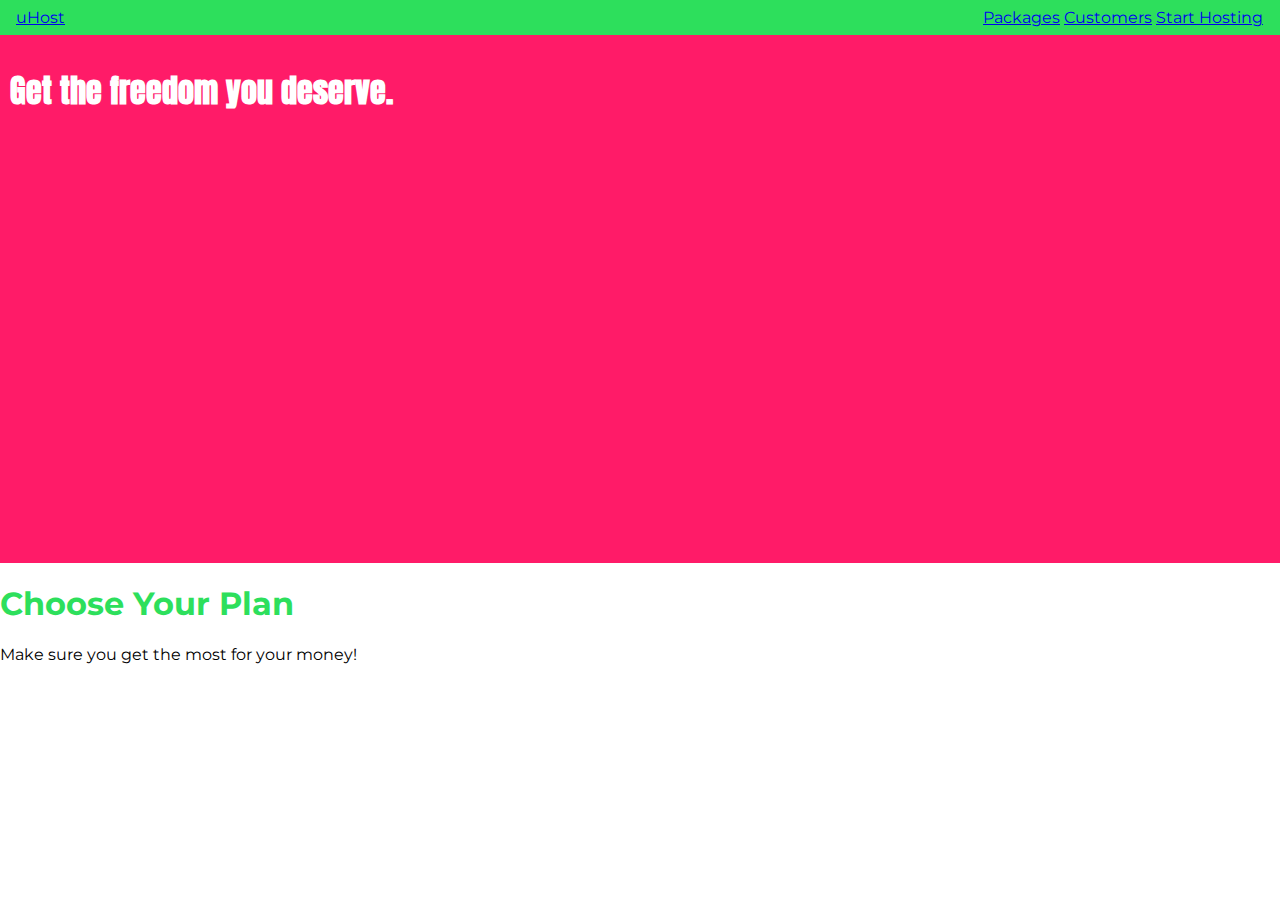
==== index.html @ c0df87e4 "apply display property and style the nav-bar" ====
<html lang="en">
<head>
    <meta charset="UTF-8">
    <meta http-equiv="X-UA-Compatible" content="ie=edge">
    <title>uHost</title>
    <link rel="shortcut icon" href="favicon.png">
    <link href="https://fonts.googleapis.com/css?family=Anton" rel="stylesheet">
    <link href="https://fonts.googleapis.com/css?family=Montserrat:400,700" rel="stylesheet">
    <link rel="stylesheet" href="main.css">
</head>

<body>
    <header class="main-header">
        <div>
            <a href="index.html">
                uHost
            </a>
        </div>
        <nav class="main-nav">
            <ul class="main-nav__items">
                <li class="main-nav__item">
                    <a href="packages/index.html">Packages</a>
                </li>
                <li class="main-nav__item">
                    <a href="customers/index.html">Customers</a>
                </li>
                <li class="main-nav__item">
                    <a href="start-hosting/index.html">Start Hosting</a>
                </li>
            </ul>
        </nav>
    </header>
    <main>
        <section id="product-overview">
            <h1>Get the freedom you deserve.</h1>
        </section>
        <section id="plans">
            <h1 class="section-title">Choose Your Plan</h1>
            <p>Make sure you get the most for your money!</p>
        </section>
    </main>

</body>
</html>
---- main.css ----
* {
    box-sizing: border-box;
}

body {
    font-family: 'Montserrat', sans-serif;
    margin: 0;
}

#product-overview {
    background: #ff1b68;
    width: 100%;
    height: 528px;
    padding: 10px;   
}

.section-title {
    color: #2ddf5c;
}

#product-overview h1 {
    color: white;
    font-family: 'Anton', sans-serif;
}

/* h1 {
    font-family: sans-serif;
} */

.main-header {
    width: 100%;
    background: #2ddf5c;
    padding: 8px 16px;
}

.main-header > div {
    display: inline-block;
}

.main-nav {
    display: inline-block;
    text-align: right;
    width: calc(100% - 54px);
}

.main-nav__items {
    margin: 0;
    padding: 0;
    list-style: none;
}

.main-nav__item {
    display: inline-block;
}
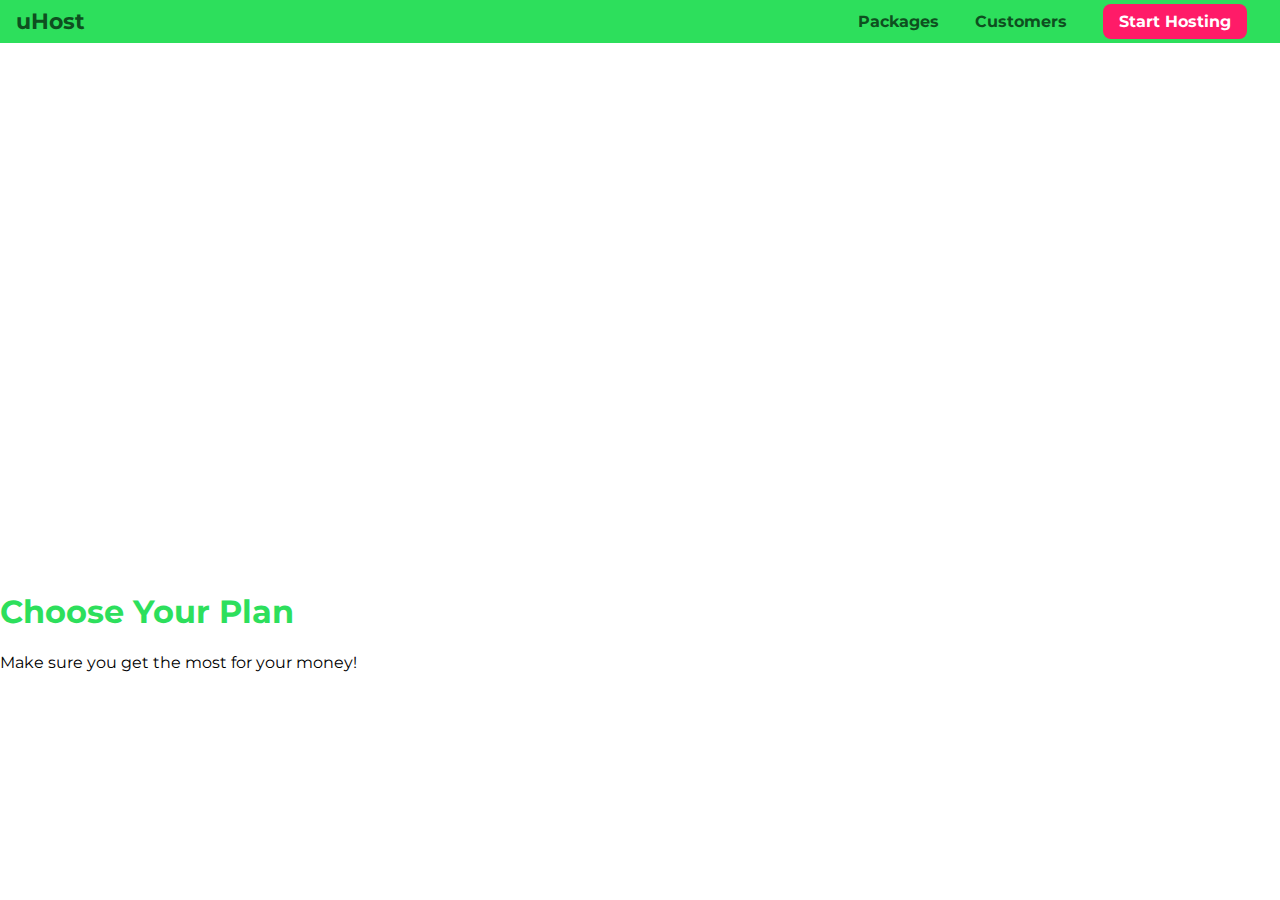
==== commit f3113170: "add and style a cta button and add a background image" ====
--- a/index.html
+++ b/index.html
@@ -1,4 +1,5 @@
 <html lang="en">
+
 <head>
     <meta charset="UTF-8">
     <meta http-equiv="X-UA-Compatible" content="ie=edge">
@@ -12,7 +13,7 @@
 <body>
     <header class="main-header">
         <div>
-            <a href="index.html">
+            <a href="index.html" class="main-header__brand">
                 uHost
             </a>
         </div>
@@ -24,7 +25,7 @@
                 <li class="main-nav__item">
                     <a href="customers/index.html">Customers</a>
                 </li>
-                <li class="main-nav__item">
+                <li class="main-nav__item main-nav__item--cta">
                     <a href="start-hosting/index.html">Start Hosting</a>
                 </li>
             </ul>
--- a/main.css
+++ b/main.css
@@ -8,7 +8,7 @@
 }
 
 #product-overview {
-    background: #ff1b68;
+    background: url("freedom.jpg");
     width: 100%;
     height: 528px;
     padding: 10px;   
@@ -35,12 +35,21 @@
 
 .main-header > div {
     display: inline-block;
+    vertical-align: middle;
+}
+
+.main-header__brand {
+    color: #0e4f1f;
+    text-decoration: none;
+    font-weight: bold;
+    font-size: 22px;
 }
 
 .main-nav {
     display: inline-block;
     text-align: right;
-    width: calc(100% - 54px);
+    width: calc(100% - 74px);
+    vertical-align: middle;
 }
 
 .main-nav__items {
@@ -51,4 +60,32 @@
 
 .main-nav__item {
     display: inline-block;
+    margin: 0 16px;
 }
+
+.main-nav__item a {
+    text-decoration: none;
+    color: #0e4f1f;
+    font-weight: bold;
+    padding: 3px 0;
+}
+
+.main-nav__item a:hover,
+.main-nav__item a:active {
+    color: white;
+    border-bottom: 5px solid white;
+}
+
+.main-nav__item--cta a {
+    color: white;
+    background: #ff1b68;
+    padding: 8px 16px;
+    border-radius: 8px;
+}
+
+.main-nav__item--cta a:hover,
+.main-nav__item--cta a:active {
+    color: #ff1b68;
+    background: white;
+    border: none;
+}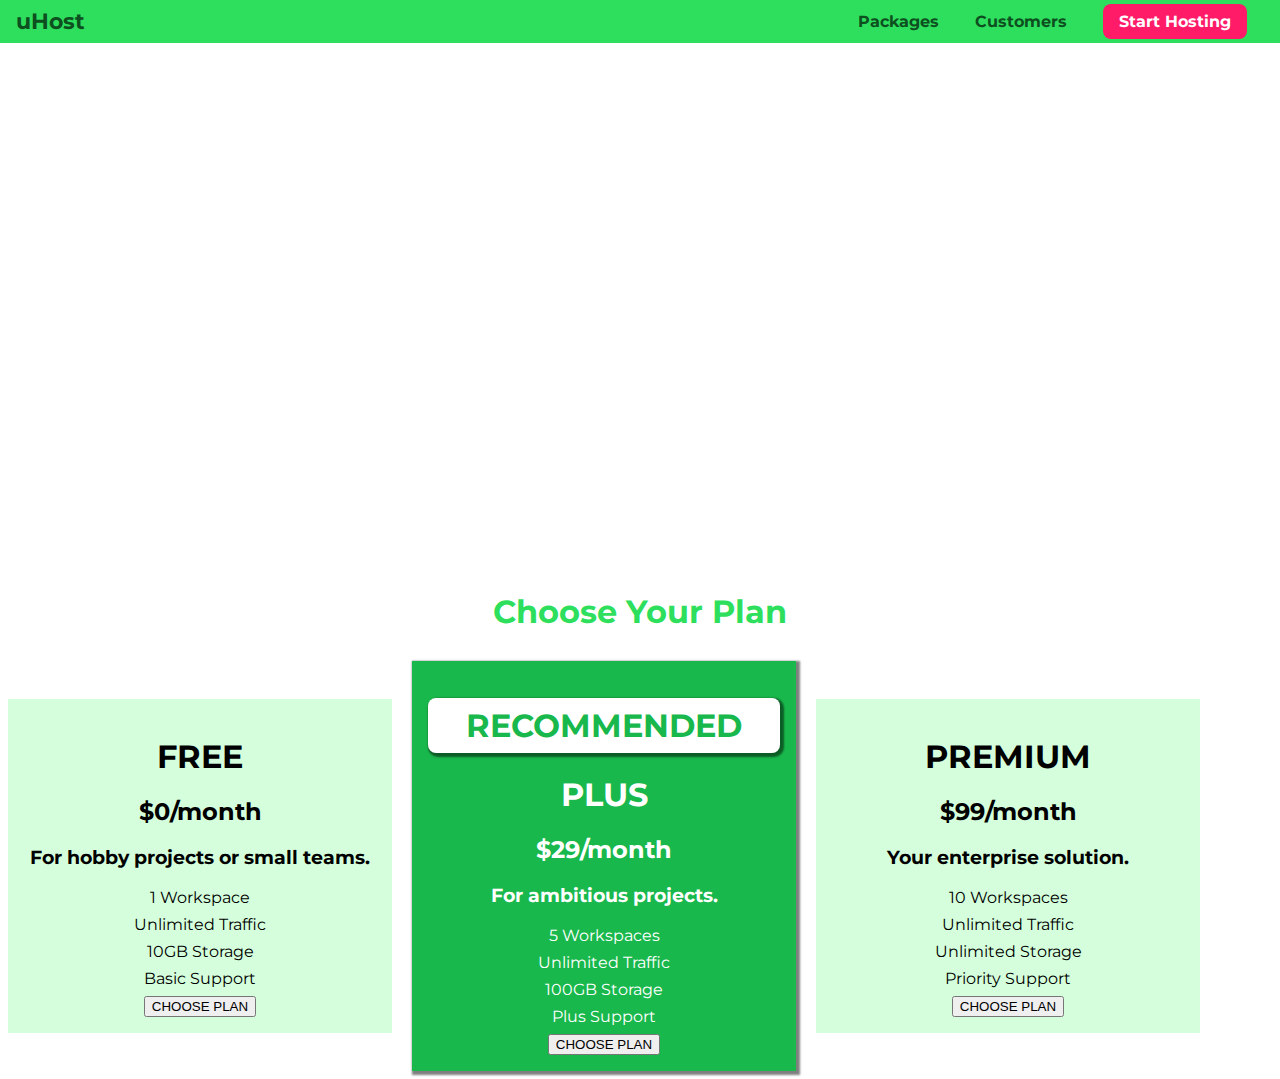
==== commit e4213bd3: "add plans" ====
--- a/index.html
+++ b/index.html
@@ -37,9 +37,53 @@
         </section>
         <section id="plans">
             <h1 class="section-title">Choose Your Plan</h1>
-            <p>Make sure you get the most for your money!</p>
+            <div>
+                <article class="plan">
+                    <h1>FREE</h1>
+                    <h2>$0/month</h2>
+                    <h3>For hobby projects or small teams.</h3>
+                    <ul class="plan__features">
+                        <li class="plan__feature">1 Workspace</li>
+                        <li class="plan__feature">Unlimited Traffic</li>
+                        <li class="plan__feature">10GB Storage</li>
+                        <li class="plan__feature">Basic Support</li>
+                    </ul>
+                    <div>
+                        <button>CHOOSE PLAN</button>
+                    </div>
+                </article>
+                <article class="plan plan--highlighted">
+                    <h1 class="plan__annotation">RECOMMENDED</h1>
+                    <h1>PLUS</h1>
+                    <h2>$29/month</h2>
+                    <h3>For ambitious projects.</h3>
+                    <ul class="plan__features">
+                        <li class="plan__feature">5 Workspaces</li>
+                        <li class="plan__feature">Unlimited Traffic</li>
+                        <li class="plan__feature">100GB Storage</li>
+                        <li class="plan__feature">Plus Support</li>
+                    </ul>
+                    <div>
+                        <button>CHOOSE PLAN</button>
+                    </div>
+                </article>
+                <article class="plan">
+                    <h1>PREMIUM</h1>
+                    <h2>$99/month</h2>
+                    <h3>Your enterprise solution.</h3>
+                    <ul class="plan__features">
+                        <li class="plan__feature">10 Workspaces</li>
+                        <li class="plan__feature">Unlimited Traffic</li>
+                        <li class="plan__feature">Unlimited Storage</li>
+                        <li class="plan__feature">Priority Support</li>
+                    </ul>
+                    <div>
+                        <button>CHOOSE PLAN</button>
+                    </div>
+                </article>
+            </div>
         </section>
     </main>
 
 </body>
-</html>
+</html>--- a/main.css
+++ b/main.css
@@ -16,11 +16,46 @@
 
 .section-title {
     color: #2ddf5c;
+    text-align: center;
 }
 
 #product-overview h1 {
     color: white;
     font-family: 'Anton', sans-serif;
+}
+
+.plan {
+    background: #d5ffdc;
+    text-align: center;
+    padding: 16px;
+    margin: 8px;
+    display: inline-block;
+    width: 30%;
+    vertical-align: middle;
+}
+
+.plan--highlighted {
+    background: #19b84c;
+    color: white;
+    box-shadow: 2px 2px 2px 2px rgba(0, 0, 0, 0.5);
+}
+
+.plan__annotation {
+    background: white;
+    color: #19b84c;
+    padding: 8px;
+    box-shadow: 2px 2px 2px 2px rgba(0, 0, 0, 0.5);
+    border-radius: 8px;
+}
+
+.plan__features {
+    list-style: none;
+    margin: 0;
+    padding: 0;
+}
+
+.plan__feature {
+    margin: 8px 0;
 }
 
 /* h1 {
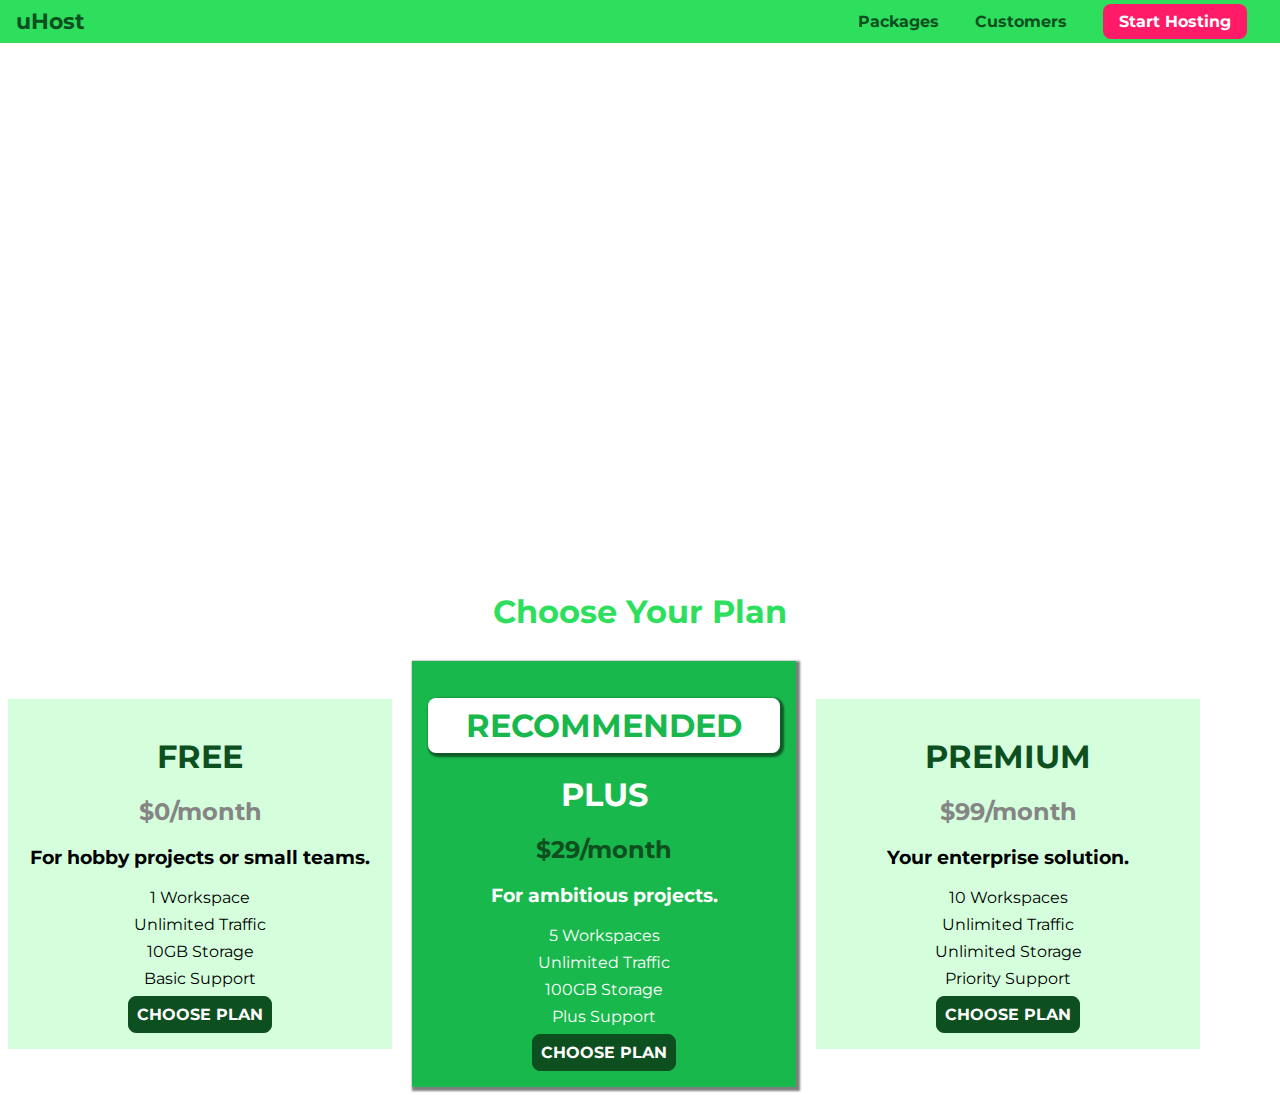
==== commit 13739b45: "improve action button and work on the title and the price of packages" ====
--- a/index.html
+++ b/index.html
@@ -39,8 +39,8 @@
             <h1 class="section-title">Choose Your Plan</h1>
             <div>
                 <article class="plan">
-                    <h1>FREE</h1>
-                    <h2>$0/month</h2>
+                    <h1 class="plan__title">FREE</h1>
+                    <h2 class="plan__price">$0/month</h2>
                     <h3>For hobby projects or small teams.</h3>
                     <ul class="plan__features">
                         <li class="plan__feature">1 Workspace</li>
@@ -49,13 +49,13 @@
                         <li class="plan__feature">Basic Support</li>
                     </ul>
                     <div>
-                        <button>CHOOSE PLAN</button>
+                        <button class="button">CHOOSE PLAN</button>
                     </div>
                 </article>
                 <article class="plan plan--highlighted">
                     <h1 class="plan__annotation">RECOMMENDED</h1>
-                    <h1>PLUS</h1>
-                    <h2>$29/month</h2>
+                    <h1 class="plan__title">PLUS</h1>
+                    <h2 class="plan__price">$29/month</h2>
                     <h3>For ambitious projects.</h3>
                     <ul class="plan__features">
                         <li class="plan__feature">5 Workspaces</li>
@@ -64,12 +64,12 @@
                         <li class="plan__feature">Plus Support</li>
                     </ul>
                     <div>
-                        <button>CHOOSE PLAN</button>
+                        <button class="button">CHOOSE PLAN</button>
                     </div>
                 </article>
                 <article class="plan">
-                    <h1>PREMIUM</h1>
-                    <h2>$99/month</h2>
+                    <h1 class="plan__title">PREMIUM</h1>
+                    <h2 class="plan__price">$99/month</h2>
                     <h3>Your enterprise solution.</h3>
                     <ul class="plan__features">
                         <li class="plan__feature">10 Workspaces</li>
@@ -78,7 +78,7 @@
                         <li class="plan__feature">Priority Support</li>
                     </ul>
                     <div>
-                        <button>CHOOSE PLAN</button>
+                        <button class="button">CHOOSE PLAN</button>
                     </div>
                 </article>
             </div>
--- a/main.css
+++ b/main.css
@@ -48,6 +48,22 @@
     border-radius: 8px;
 }
 
+.plan__title {
+    color: #0e4f1f;
+}
+
+.plan__price {
+    color: #858585;
+}
+
+.plan--highlighted .plan__title {
+    color: white;
+}
+
+.plan--highlighted .plan__price {
+    color: #0e4f1f;
+}
+
 .plan__features {
     list-style: none;
     margin: 0;
@@ -56,6 +72,27 @@
 
 .plan__feature {
     margin: 8px 0;
+}
+
+.button {
+    background: #0e4f1f;
+    color: white;
+    font: inherit;
+    border: 1.5px solid #0e4f1f;
+    padding: 8px;
+    border-radius: 8px;
+    font-weight: bold;
+    cursor: pointer;
+}
+
+.button:hover,
+.button:active {
+    background: white;
+    color: #0e4f1f;
+}
+
+.button:focus {
+    outline: none;
 }
 
 /* h1 {
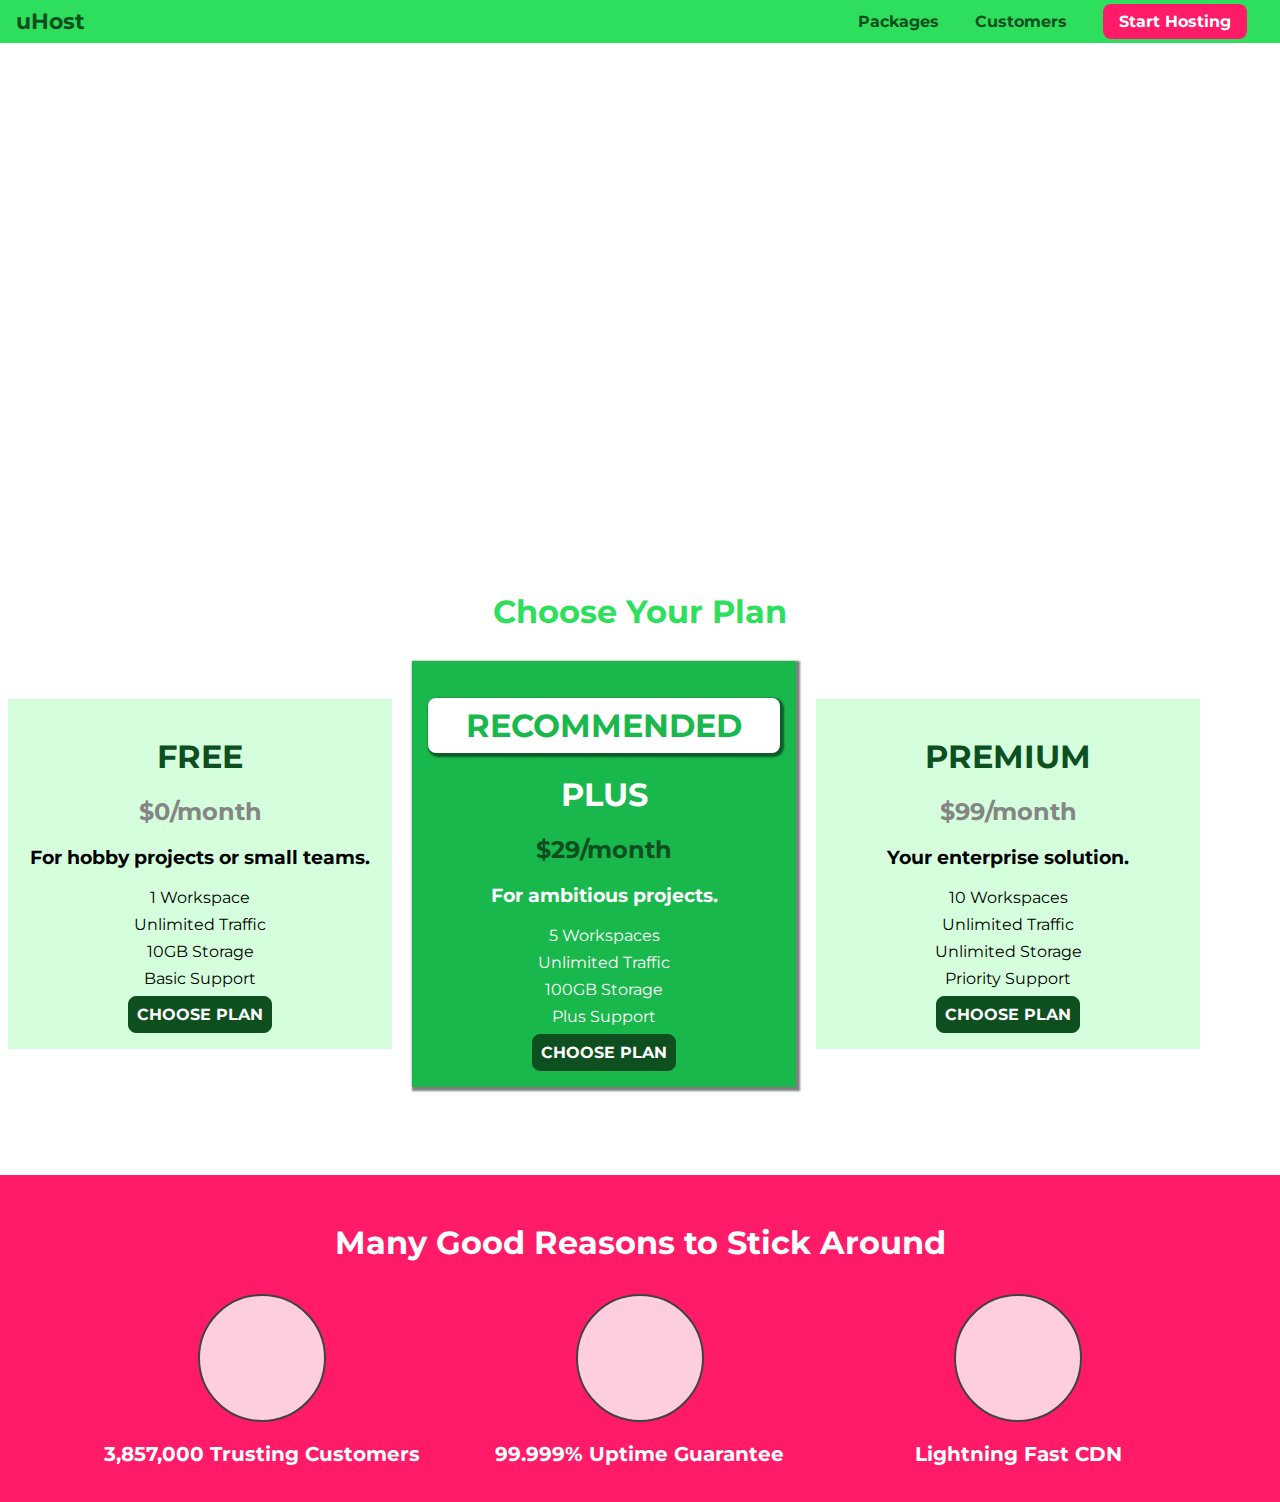
==== commit 9193497d: "present the core features section" ====
--- a/index.html
+++ b/index.html
@@ -83,7 +83,43 @@
                 </article>
             </div>
         </section>
+        <section id="key-features">
+            <h1 class="section-title">Many Good Reasons to Stick Around</h1>
+            <ul class="key-feature__list">
+                <li class="key-feature">
+                    <div class="key-feature__image">
+
+                    </div>
+                    <p class="key-feature__description">3,857,000 Trusting Customers</p>
+                </li>
+                <li class="key-feature">
+                    <div class="key-feature__image">
+
+                    </div>
+                    <p class="key-feature__description">99.999% Uptime Guarantee</p>
+                </li>
+                <li class="key-feature">
+                    <div class="key-feature__image">
+
+                    </div>
+                    <p class="key-feature__description">Lightning Fast CDN</p>
+                </li>
+            </ul>
+        </section>
     </main>
+    <!-- <footer class="main-footer">
+        <nav>
+            <ul class="main-footer__links">
+                <li class="main-footer__link">
+                    <a href="#">Support</a>
+                </li>
+                <li class="main-footer__link">
+                    <a href="#">Terms of Use</a>
+                </li>
+            </ul>
+        </nav>
+    </footer> -->
+
 
 </body>
 </html>--- a/main.css
+++ b/main.css
@@ -95,6 +95,46 @@
     outline: none;
 }
 
+#key-features {
+    background: #ff1b68;
+    margin-top: 80px;
+    padding: 16px;
+}
+
+#key-features .section-title {
+    color: white;
+    margin: 32px;
+}
+
+.key-feature__list {
+    list-style: none;
+    margin: 0;
+    padding: 0;
+    text-align: center;
+}
+
+.key-feature {
+    display: inline-block;
+    width: 30%;
+    vertical-align: top;
+}
+
+.key-feature__image {
+    background: #ffcede;
+    width: 128px;
+    height: 128px;
+    border: 2px solid #424242;
+    border-radius: 50%;
+    margin: auto;
+}
+
+.key-feature__description {
+    text-align: center;
+    font-weight: bold;
+    color: white;
+    font-size: 20px;
+}
+
 /* h1 {
     font-family: sans-serif;
 } */
@@ -160,4 +200,32 @@
     color: #ff1b68;
     background: white;
     border: none;
+}
+
+.main-footer {
+    background: black;
+    padding: 32px;
+    margin-top: 48px;
+}
+
+.main-footer__links {
+    list-style: none;
+    margin: 0;
+    padding: 0;
+    text-align: center;
+}
+
+.main-footer__link {
+    display: inline-block;
+    margin: 0 16px;
+}
+
+.main-footer__link a {
+    color: white;
+    text-decoration: none;
+}
+
+.main-footer__link a:hover,
+.main-footer__link a:active {
+    color: #ccc;
 }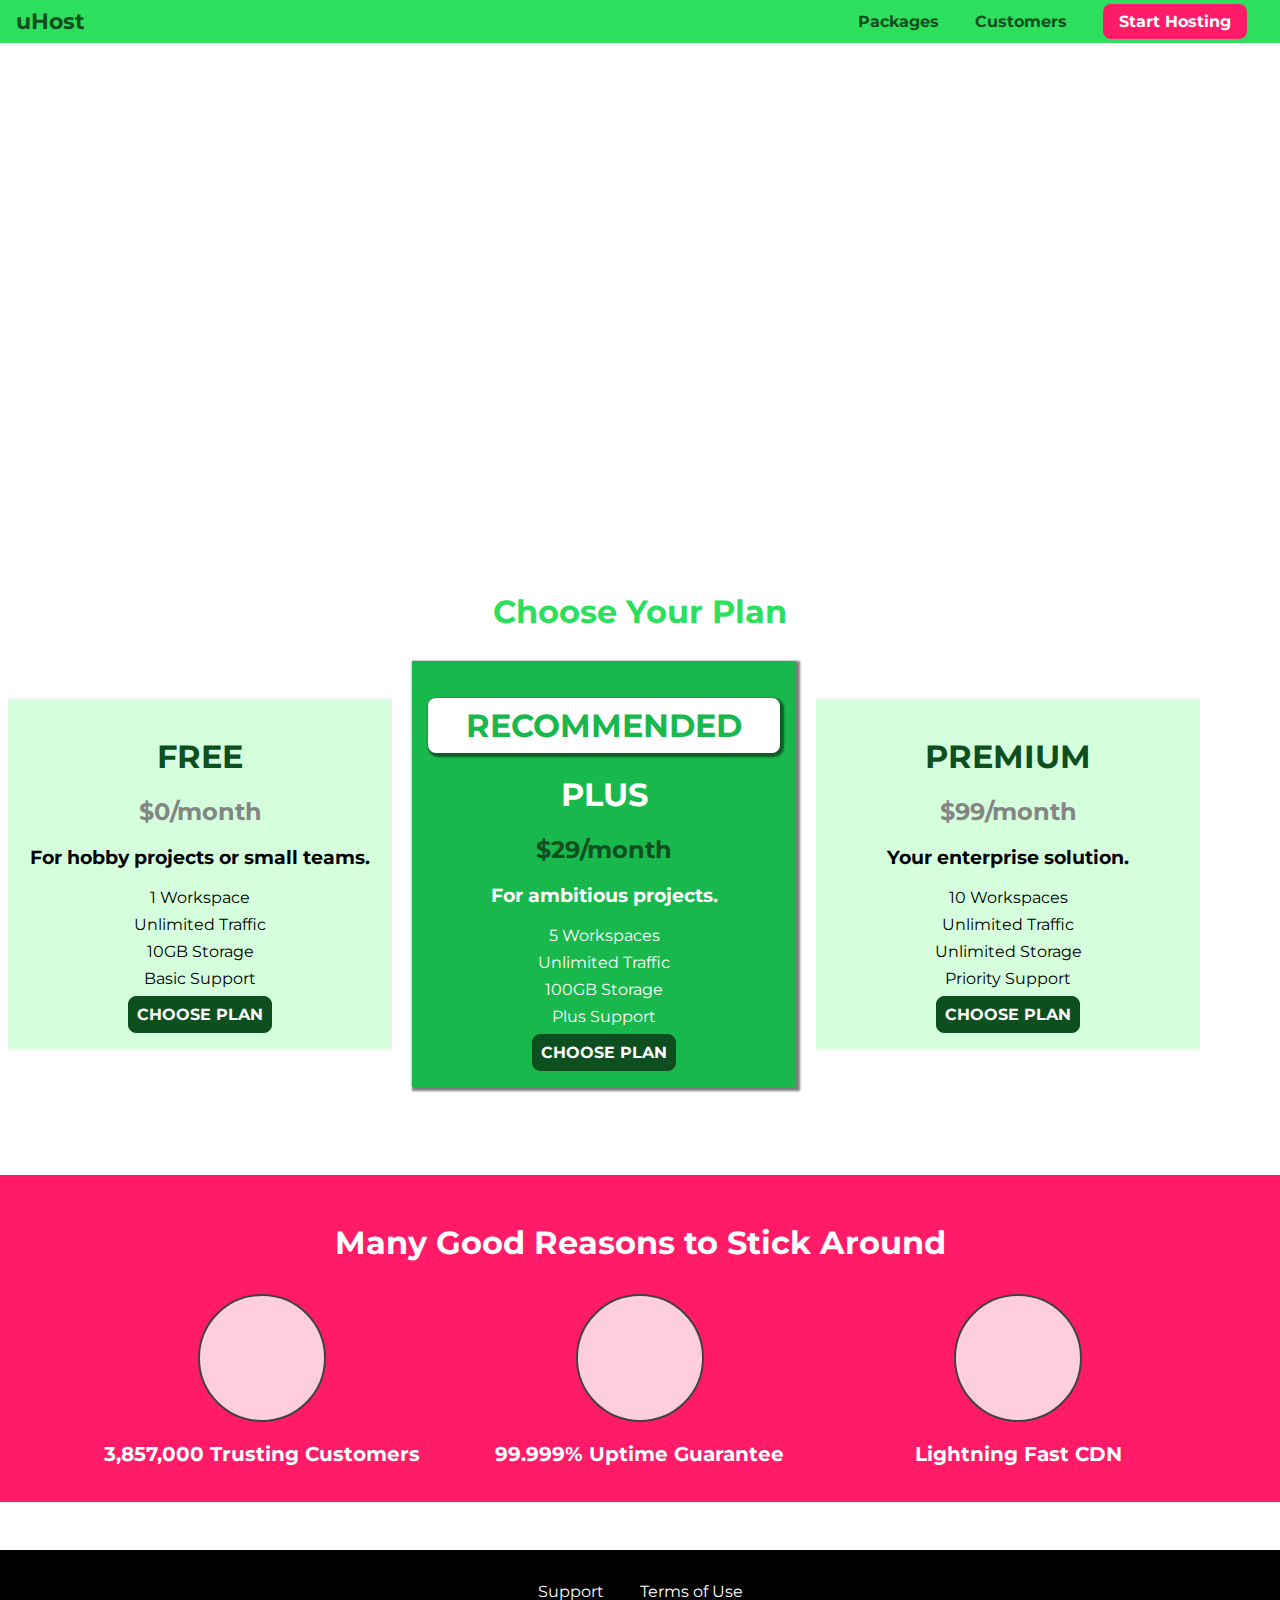
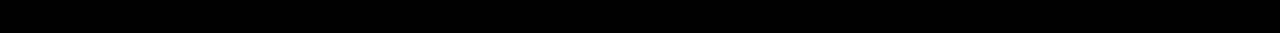
==== commit 68690575: "add the footer" ====
--- a/index.html
+++ b/index.html
@@ -107,7 +107,7 @@
             </ul>
         </section>
     </main>
-    <!-- <footer class="main-footer">
+    <footer class="main-footer">
         <nav>
             <ul class="main-footer__links">
                 <li class="main-footer__link">
@@ -118,7 +118,7 @@
                 </li>
             </ul>
         </nav>
-    </footer> -->
+    </footer>
 
 
 </body>
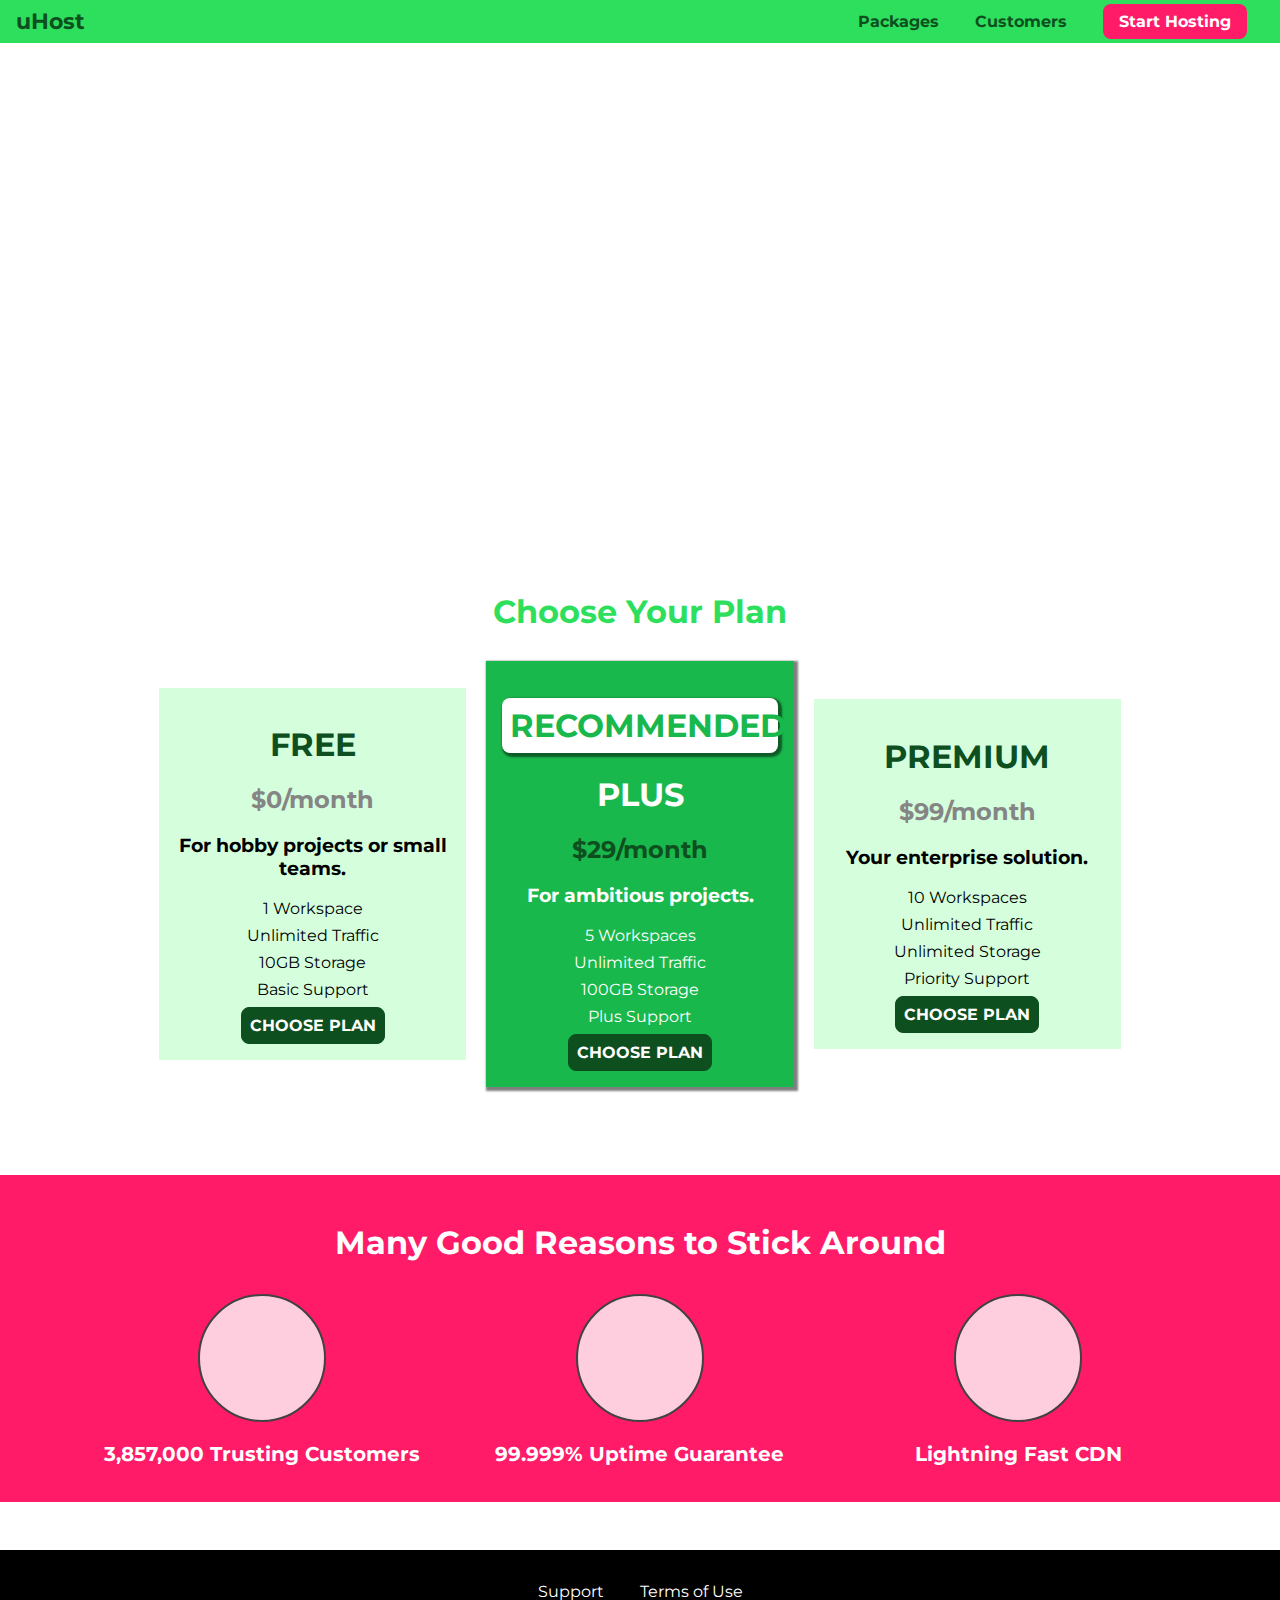
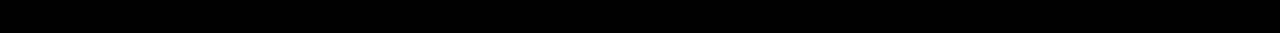
==== commit 482b601f: "add the final touches" ====
--- a/index.html
+++ b/index.html
@@ -7,6 +7,7 @@
     <link rel="shortcut icon" href="favicon.png">
     <link href="https://fonts.googleapis.com/css?family=Anton" rel="stylesheet">
     <link href="https://fonts.googleapis.com/css?family=Montserrat:400,700" rel="stylesheet">
+    <link rel="stylesheet" href="shared.css">
     <link rel="stylesheet" href="main.css">
 </head>
 
@@ -37,7 +38,7 @@
         </section>
         <section id="plans">
             <h1 class="section-title">Choose Your Plan</h1>
-            <div>
+            <div class="plan__list">
                 <article class="plan">
                     <h1 class="plan__title">FREE</h1>
                     <h2 class="plan__price">$0/month</h2>
@@ -119,7 +120,6 @@
             </ul>
         </nav>
     </footer>
+</body>
 
-
-</body>
 </html>--- a/shared.css
+++ b/shared.css
@@ -0,0 +1,120 @@
+* {
+    box-sizing: border-box;
+}
+
+body {
+    font-family: 'Montserrat', sans-serif;
+    margin: 0;
+}
+
+.main-header {
+    width: 100%;
+    background: #2ddf5c;
+    padding: 8px 16px;
+}
+
+.main-header > div {
+    display: inline-block;
+    vertical-align: middle;
+}
+
+.main-header__brand {
+    color: #0e4f1f;
+    text-decoration: none;
+    font-weight: bold;
+    font-size: 22px;
+}
+
+.main-nav {
+    display: inline-block;
+    text-align: right;
+    width: calc(100% - 74px);
+    vertical-align: middle;
+}
+
+.main-nav__items {
+    margin: 0;
+    padding: 0;
+    list-style: none;
+}
+
+.main-nav__item {
+    display: inline-block;
+    margin: 0 16px;
+}
+
+.main-nav__item a {
+    text-decoration: none;
+    color: #0e4f1f;
+    font-weight: bold;
+    padding: 3px 0;
+}
+
+.main-nav__item a:hover,
+.main-nav__item a:active {
+    color: white;
+    border-bottom: 5px solid white;
+}
+
+.main-nav__item--cta a {
+    color: white;
+    background: #ff1b68;
+    padding: 8px 16px;
+    border-radius: 8px;
+}
+
+.main-nav__item--cta a:hover,
+.main-nav__item--cta a:active {
+    color: #ff1b68;
+    background: white;
+    border: none;
+}
+
+.main-footer {
+    background: black;
+    padding: 32px;
+    margin-top: 48px;
+}
+
+.main-footer__links {
+    list-style: none;
+    margin: 0;
+    padding: 0;
+    text-align: center;
+}
+
+.main-footer__link {
+    display: inline-block;
+    margin: 0 16px;
+}
+
+.main-footer__link a {
+    color: white;
+    text-decoration: none;
+}
+
+.main-footer__link a:hover,
+.main-footer__link a:active {
+    color: #ccc;
+}
+
+.button {
+    background: #0e4f1f;
+    color: white;
+    font: inherit;
+    border: 1.5px solid #0e4f1f;
+    padding: 8px;
+    border-radius: 8px;
+    font-weight: bold;
+    cursor: pointer;
+}
+
+.button:hover,
+.button:active {
+    background: white;
+    color: #0e4f1f;
+}
+
+.button:focus {
+    outline: none;
+}--- a/main.css
+++ b/main.css
@@ -1,12 +1,3 @@
-* {
-    box-sizing: border-box;
-}
-
-body {
-    font-family: 'Montserrat', sans-serif;
-    margin: 0;
-}
-
 #product-overview {
     background: url("freedom.jpg");
     width: 100%;
@@ -22,6 +13,12 @@
 #product-overview h1 {
     color: white;
     font-family: 'Anton', sans-serif;
+}
+
+.plan__list {
+    width: 80%;
+    margin: auto;
+    text-align: center;
 }
 
 .plan {
@@ -74,27 +71,6 @@
     margin: 8px 0;
 }
 
-.button {
-    background: #0e4f1f;
-    color: white;
-    font: inherit;
-    border: 1.5px solid #0e4f1f;
-    padding: 8px;
-    border-radius: 8px;
-    font-weight: bold;
-    cursor: pointer;
-}
-
-.button:hover,
-.button:active {
-    background: white;
-    color: #0e4f1f;
-}
-
-.button:focus {
-    outline: none;
-}
-
 #key-features {
     background: #ff1b68;
     margin-top: 80px;
@@ -137,95 +113,4 @@
 
 /* h1 {
     font-family: sans-serif;
-} */
-
-.main-header {
-    width: 100%;
-    background: #2ddf5c;
-    padding: 8px 16px;
-}
-
-.main-header > div {
-    display: inline-block;
-    vertical-align: middle;
-}
-
-.main-header__brand {
-    color: #0e4f1f;
-    text-decoration: none;
-    font-weight: bold;
-    font-size: 22px;
-}
-
-.main-nav {
-    display: inline-block;
-    text-align: right;
-    width: calc(100% - 74px);
-    vertical-align: middle;
-}
-
-.main-nav__items {
-    margin: 0;
-    padding: 0;
-    list-style: none;
-}
-
-.main-nav__item {
-    display: inline-block;
-    margin: 0 16px;
-}
-
-.main-nav__item a {
-    text-decoration: none;
-    color: #0e4f1f;
-    font-weight: bold;
-    padding: 3px 0;
-}
-
-.main-nav__item a:hover,
-.main-nav__item a:active {
-    color: white;
-    border-bottom: 5px solid white;
-}
-
-.main-nav__item--cta a {
-    color: white;
-    background: #ff1b68;
-    padding: 8px 16px;
-    border-radius: 8px;
-}
-
-.main-nav__item--cta a:hover,
-.main-nav__item--cta a:active {
-    color: #ff1b68;
-    background: white;
-    border: none;
-}
-
-.main-footer {
-    background: black;
-    padding: 32px;
-    margin-top: 48px;
-}
-
-.main-footer__links {
-    list-style: none;
-    margin: 0;
-    padding: 0;
-    text-align: center;
-}
-
-.main-footer__link {
-    display: inline-block;
-    margin: 0 16px;
-}
-
-.main-footer__link a {
-    color: white;
-    text-decoration: none;
-}
-
-.main-footer__link a:hover,
-.main-footer__link a:active {
-    color: #ccc;
-}+} */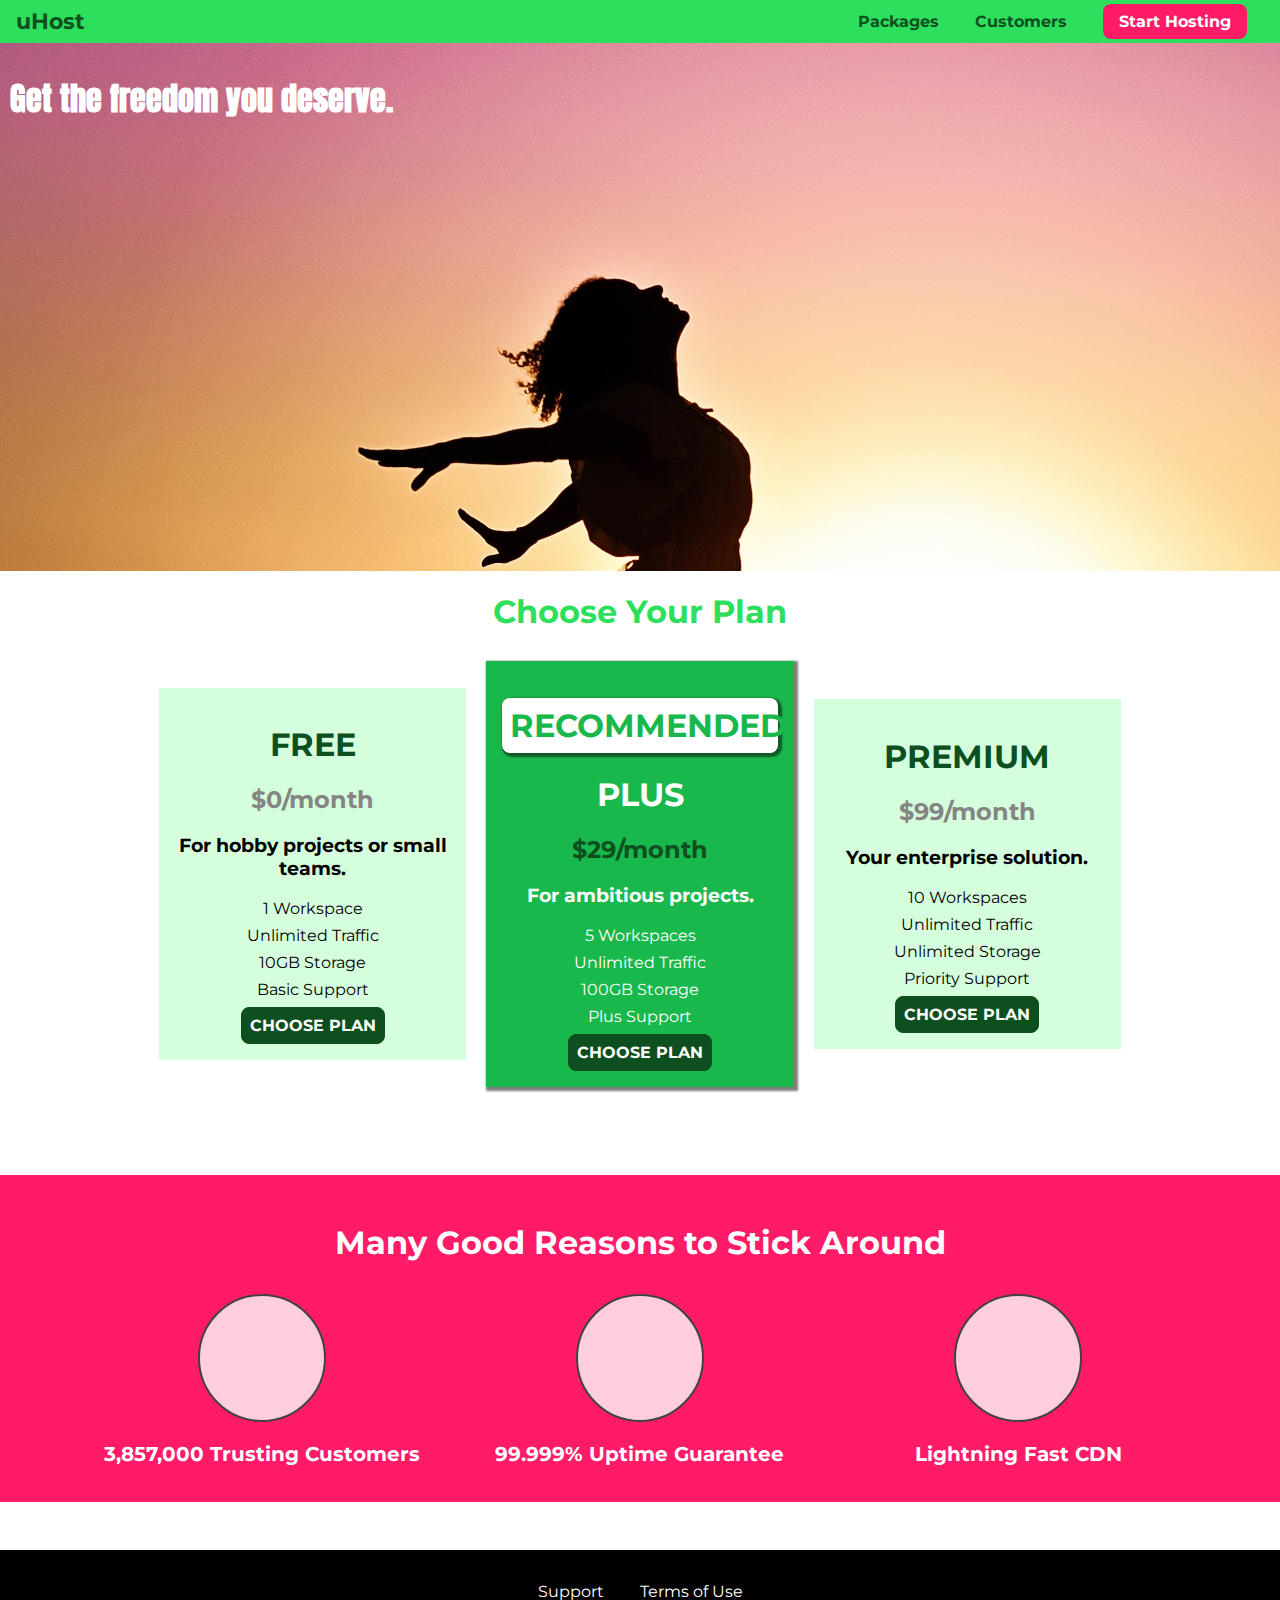
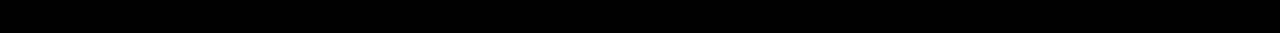
==== commit 01503452: "minor changes" ====
--- a/index.html
+++ b/index.html
@@ -1,3 +1,4 @@
+<!DOCTYPE html>
 <html lang="en">
 
 <head>
